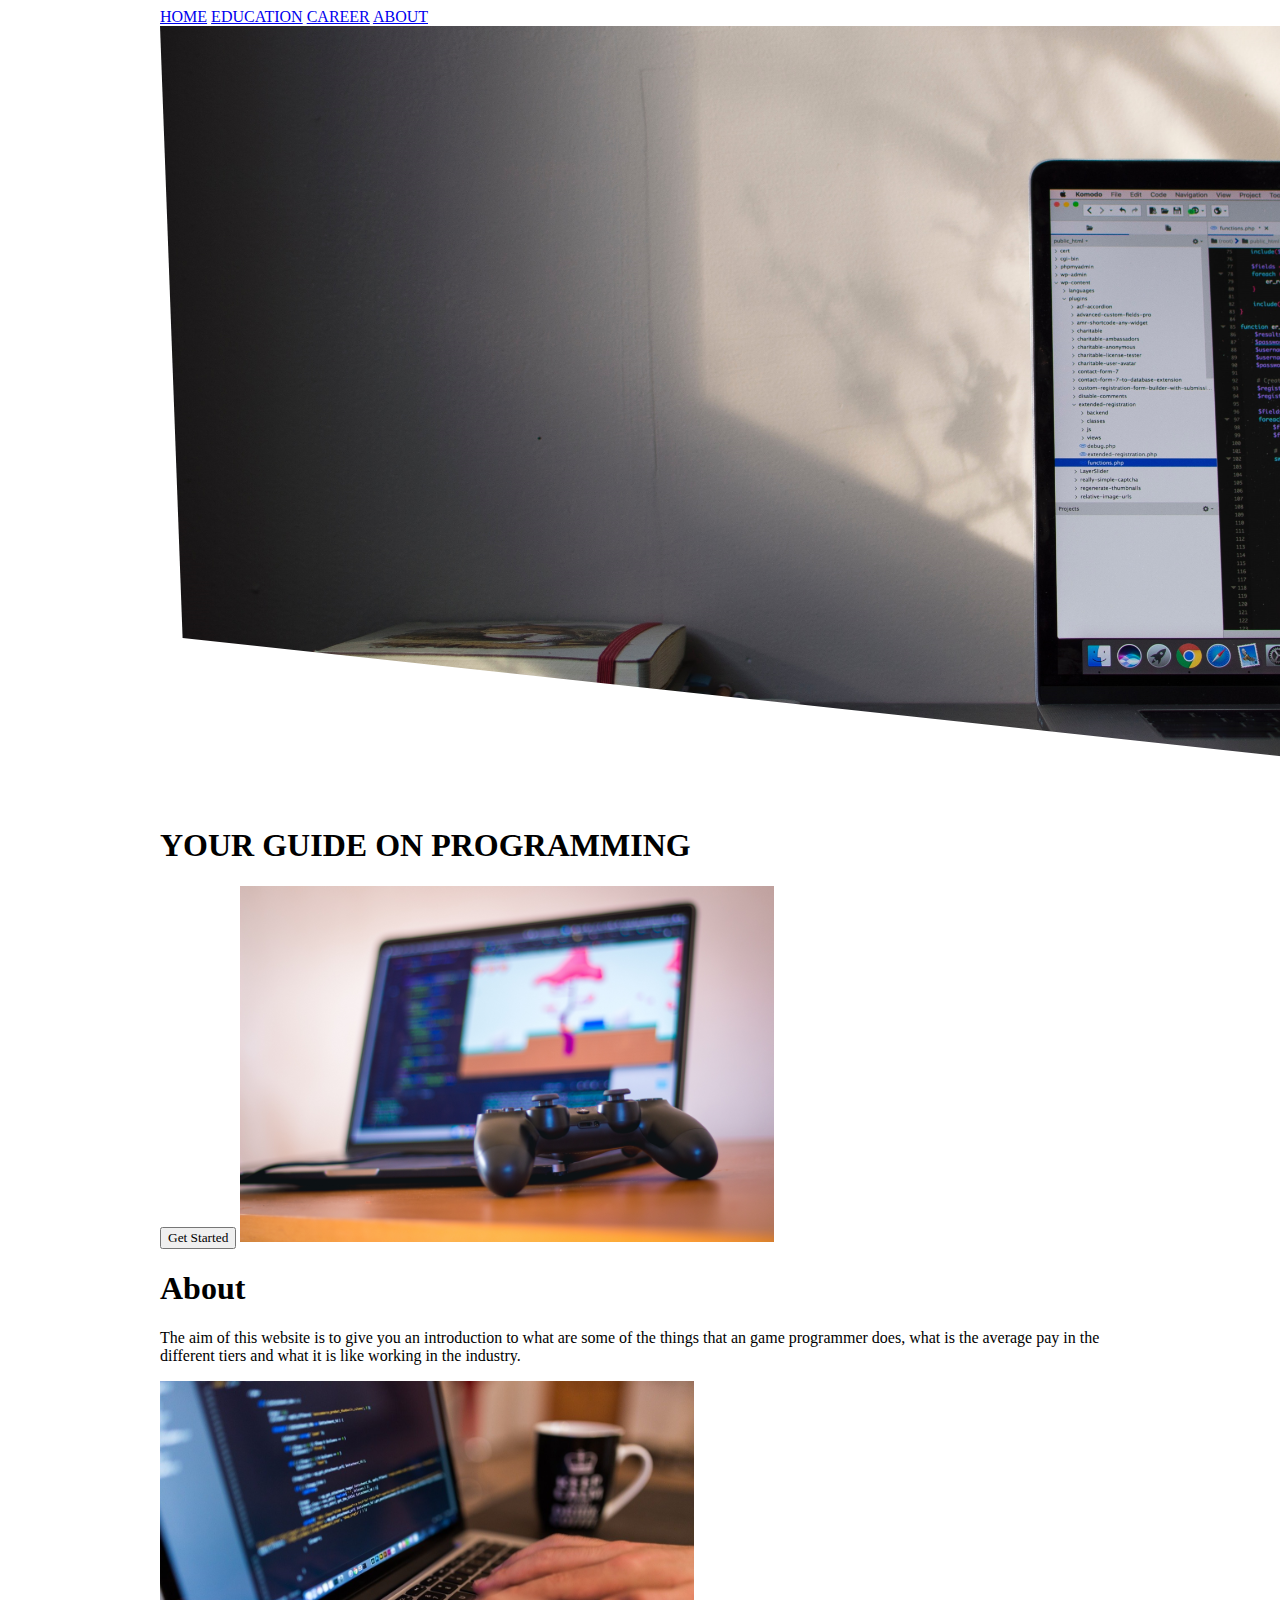
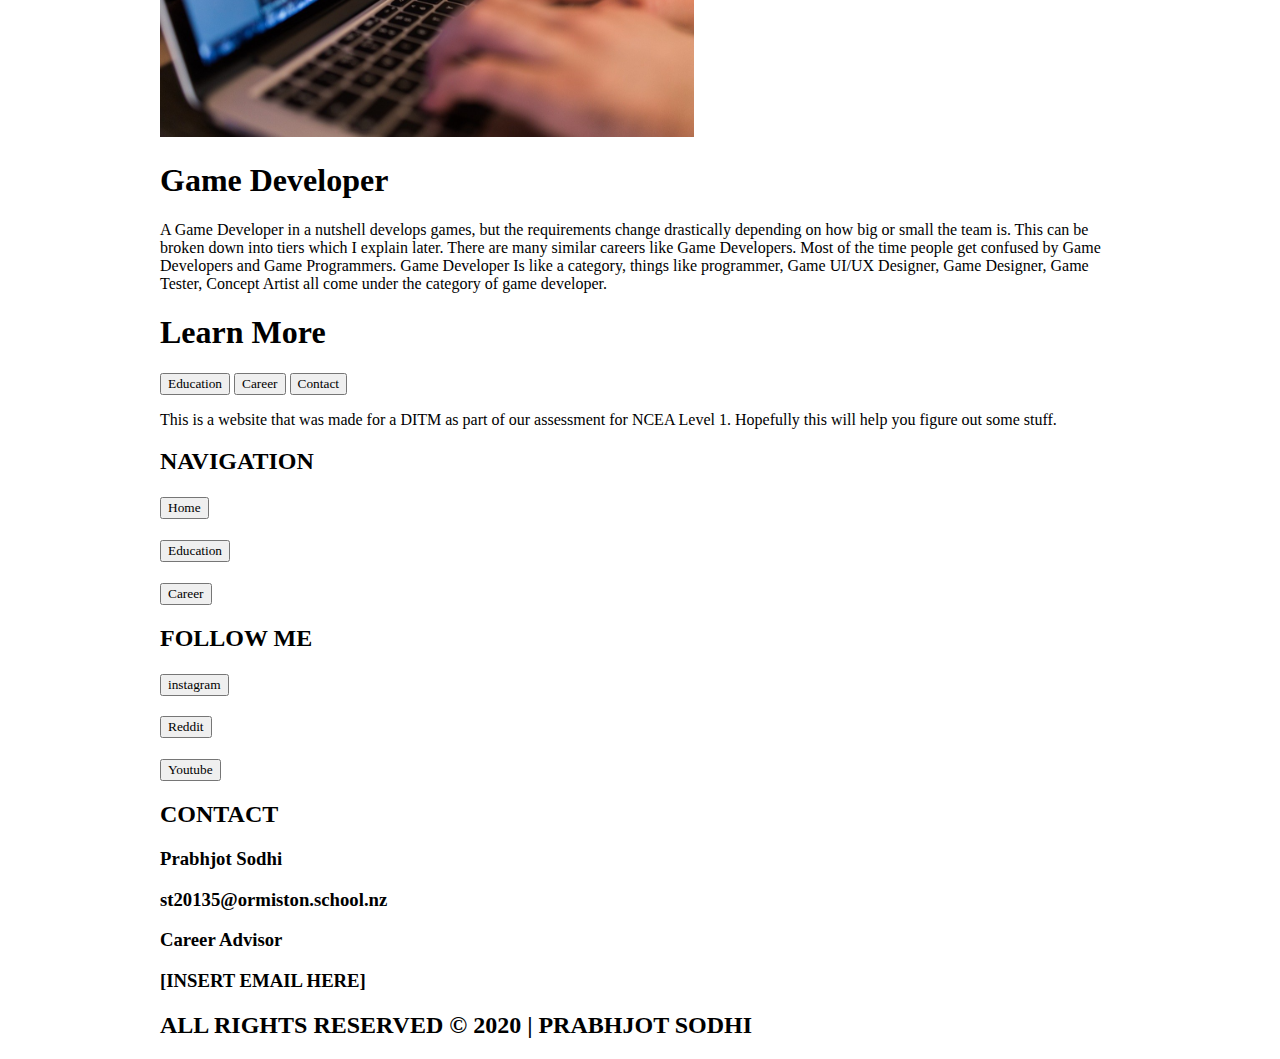
==== index.html @ 6752f8f7 "Base HTML" ====
<!DOCTYPE html>
<html lang="en">
<head>
    <!-- metadata -->
    <meta charset="UTF-8">
    <meta name="viewport" content="width=device-width, initial-scale=1.0">
    <title>Game Programming Prabhjot Sodhi</title>

    <!-- scripts/css -->
    <link href="/styles/main.css" rel="stylesheet" type="text/css">

</head>
<body>
<div class="wrapper">                                                               <!-- css class for setting width of content based on the screen-->
    <!-- navbar setup -->
    <nav>
        <a href="/pages/index.html">HOME</a>
        <a href="/pages/index.html">EDUCATION</a>
        <a href="/pages/index.html">CAREER</a>
        <a href="/pages/index.html">ABOUT</a>
    </nav>
    
    <!-- hero image -->
    <img src="/images/HeroImage.png" class="Heroimage">
    <h1>YOUR GUIDE ON PROGRAMMING</h1>
    <button>Get Started</button>

    <!-- section 1 -->
    <img src="/images/Section1Image.png">
    <h1>About</h1>
    <p>The aim of this website is to give you an
        introduction to what are some of the things
        that an game programmer does, what is the
        average pay in the different tiers and what
        it is like working in the industry.</p>
    
    <!-- section 2-->
    <img src="/images/Section2Image.png">
    <h1>Game Developer</h1>
    <p>A Game Developer in a nutshell develops games,
        but the requirements change drastically depending
        on how big or small the team is. This can be broken
        down into tiers which I explain later.
        
        There are many similar careers like Game Developers.
        Most of the time people get confused by Game
        Developers and Game Programmers. Game Developer
        Is like a category, things like programmer, Game UI/UX
        Designer, Game Designer, Game Tester, Concept Artist
        all come under the category of game developer.</p>
    
    <!-- section 3 -->
    <h1>Learn More</h1>
    <button>Education</button>
    <button>Career</button>
    <button>Contact</button>

    <!-- footer -->
    <p>This is a website that was made for a
        DITM as part of our assessment for
        NCEA Level 1. Hopefully this will help
        you figure out some stuff.</p>

    <h2>NAVIGATION</h2>
    <h3><button>Home</button></h3>
    <h3><button>Education</button></h3>
    <h3><button>Career</button></h3>

    <h2>FOLLOW ME</h2>
    <h3><button>instagram</button></h3>
    <h3><button>Reddit</button></h3>
    <h3><button>Youtube</button></h3>

    <h2>CONTACT</h2>
    <h3>Prabhjot Sodhi</h3>
    <h3>st20135@ormiston.school.nz</h3>
    <h3>Career Advisor</h3>
    <h3>[INSERT EMAIL HERE]</h3>

    <h2>ALL RIGHTS RESERVED © 2020 | PRABHJOT SODHI</h2>
    
</div>                                                                              <!-- wrapper -->                                    
</body>
</html>
---- styles/main.css ----
* {
    font-family: 'Segoe UI';
}

#navbar {
    position: none;
}

.wrapper {
    width: 960px;
    margin: auto;
}
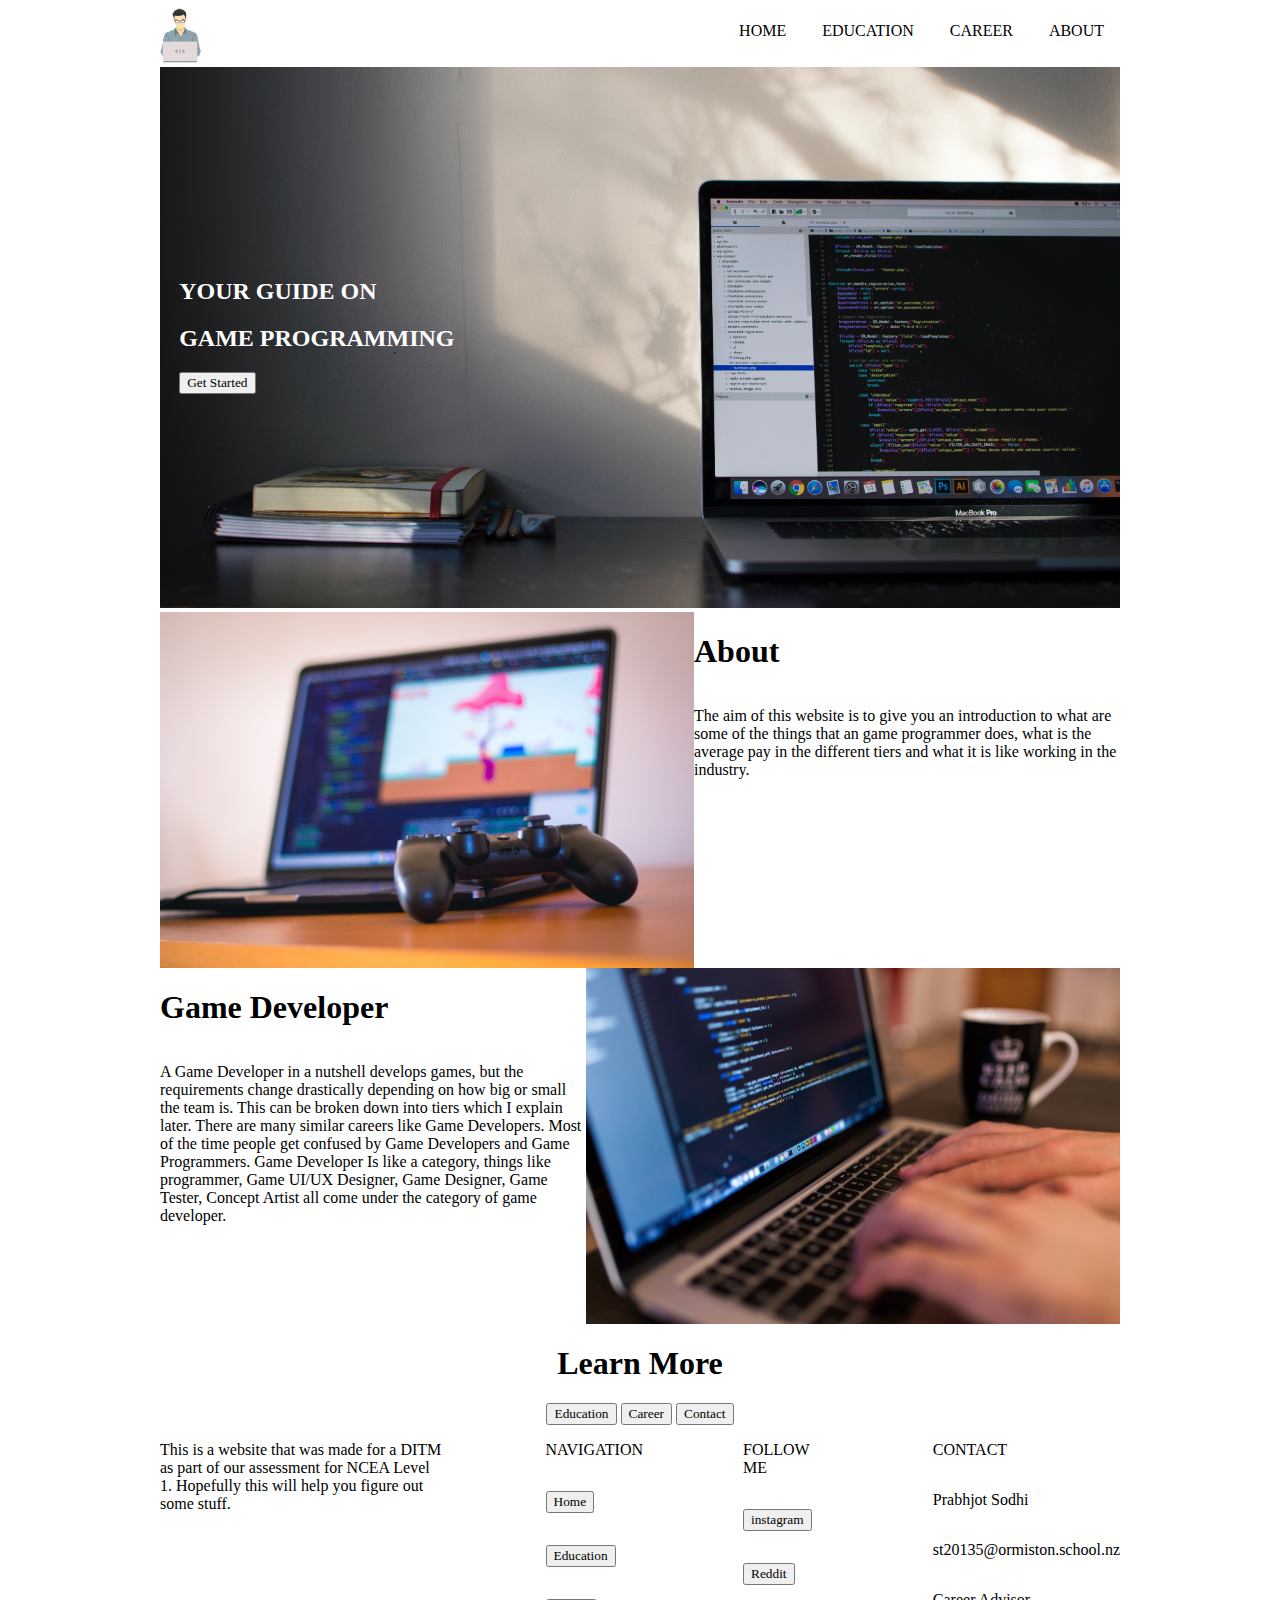
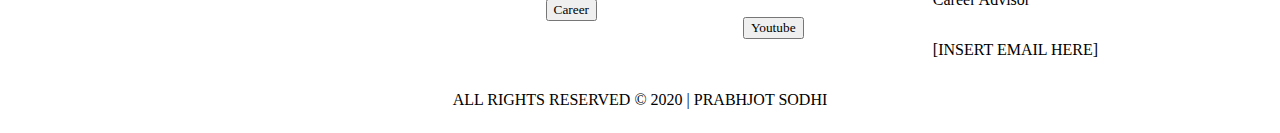
==== commit eb10fb45: "Intial CSS Implementation" ====
--- a/index.html
+++ b/index.html
@@ -13,72 +13,97 @@
 <body>
 <div class="wrapper">                                                               <!-- css class for setting width of content based on the screen-->
     <!-- navbar setup -->
-    <nav>
-        <a href="/pages/index.html">HOME</a>
-        <a href="/pages/index.html">EDUCATION</a>
-        <a href="/pages/index.html">CAREER</a>
-        <a href="/pages/index.html">ABOUT</a>
-    </nav>
+    <header>
+        <img src="/images/WebsiteLogo.png" class="logo">
+        <nav>
+            <a href="index.html">HOME</a>
+            <a href="/pages/education.html">EDUCATION</a>
+            <a href="/pages/careers.html">CAREER</a>
+            <a href="/pages/about.html">ABOUT</a>      
+        </nav>
+    </header>
     
     <!-- hero image -->
-    <img src="/images/HeroImage.png" class="Heroimage">
-    <h1>YOUR GUIDE ON PROGRAMMING</h1>
-    <button>Get Started</button>
+    <div class="herotainer">
+        <img src="/images/emile-perron-xrVDYZRGdw4-unsplash.jpg" alt="" style="width:100%;">
+        <div class="herobox">
+            <h2>YOUR GUIDE ON</h2>
+            <h2>GAME PROGRAMMING</h2>
+            <button class="herobutton">Get Started</button>
+        </div>
+    </div>
 
     <!-- section 1 -->
-    <img src="/images/Section1Image.png">
-    <h1>About</h1>
-    <p>The aim of this website is to give you an
-        introduction to what are some of the things
-        that an game programmer does, what is the
-        average pay in the different tiers and what
-        it is like working in the industry.</p>
+    <div class="flex">
+        <img src="/images/Section1Image.png">
+        <div class="flex-column">
+            <h1>About</h1>
+            <p>The aim of this website is to give you an
+            introduction to what are some of the things
+            that an game programmer does, what is the
+            average pay in the different tiers and what
+            it is like working in the industry.</p>
+        </div>
+    </div>
     
     <!-- section 2-->
-    <img src="/images/Section2Image.png">
-    <h1>Game Developer</h1>
-    <p>A Game Developer in a nutshell develops games,
-        but the requirements change drastically depending
-        on how big or small the team is. This can be broken
-        down into tiers which I explain later.
+    <div class="flex">
+        <div class="flex-column">
+            <h1>Game Developer</h1>
+            <p>A Game Developer in a nutshell develops games,
+            but the requirements change drastically depending
+            on how big or small the team is. This can be broken
+            down into tiers which I explain later.
         
-        There are many similar careers like Game Developers.
-        Most of the time people get confused by Game
-        Developers and Game Programmers. Game Developer
-        Is like a category, things like programmer, Game UI/UX
-        Designer, Game Designer, Game Tester, Concept Artist
-        all come under the category of game developer.</p>
+            There are many similar careers like Game Developers.
+            Most of the time people get confused by Game
+            Developers and Game Programmers. Game Developer
+            Is like a category, things like programmer, Game UI/UX
+            Designer, Game Designer, Game Tester, Concept Artist
+            all come under the category of game developer.</p>
+        </div>
+        <img src="/images/Section2Image.png">
+    </div>
     
     <!-- section 3 -->
-    <h1>Learn More</h1>
-    <button>Education</button>
-    <button>Career</button>
-    <button>Contact</button>
+    <div class="tcenter">
+        <h1>Learn More</h1>
+        <div class="learnbutton">
+            <button>Education</button>
+            <button>Career</button>
+            <button>Contact</button>
+        </div>
+    </div>
 
     <!-- footer -->
-    <p>This is a website that was made for a
-        DITM as part of our assessment for
-        NCEA Level 1. Hopefully this will help
-        you figure out some stuff.</p>
-
-    <h2>NAVIGATION</h2>
-    <h3><button>Home</button></h3>
-    <h3><button>Education</button></h3>
-    <h3><button>Career</button></h3>
-
-    <h2>FOLLOW ME</h2>
-    <h3><button>instagram</button></h3>
-    <h3><button>Reddit</button></h3>
-    <h3><button>Youtube</button></h3>
-
-    <h2>CONTACT</h2>
-    <h3>Prabhjot Sodhi</h3>
-    <h3>st20135@ormiston.school.nz</h3>
-    <h3>Career Advisor</h3>
-    <h3>[INSERT EMAIL HERE]</h3>
-
-    <h2>ALL RIGHTS RESERVED © 2020 | PRABHJOT SODHI</h2>
-    
+    <div class="flex-column">
+        <div class="flex-row">
+            <p style="width:300px; padding-right: 100px;">This is a website that was made for a
+                DITM as part of our assessment for
+                NCEA Level 1. Hopefully this will help
+                you figure out some stuff.</p>
+            <div class="flex-column" style="padding-right: 100px;">
+                <p>NAVIGATION</p>
+                <p><button>Home</button></p>
+                <p><button>Education</button></p>
+                <p><button>Career</button></p>
+            </div>
+            <div class="flex-column" style="padding-right: 100px;">
+                <p>FOLLOW ME</p>
+                <p><button>instagram</button></p>
+                <p><button>Reddit</button></p>
+                <p><button>Youtube</button></p>
+            </div>
+            <div class="flex-column">
+                <p>CONTACT</p>
+                <p>Prabhjot Sodhi</p>
+                <p>st20135@ormiston.school.nz</p>
+                <p>Career Advisor</p>
+                <p>[INSERT EMAIL HERE]</p>
+            </div>
+        </div>
+        <p class="tcenter">ALL RIGHTS RESERVED © 2020 | PRABHJOT SODHI</p>
+    </div>
 </div>                                                                              <!-- wrapper -->                                    
 </body>
 </html>--- a/styles/main.css
+++ b/styles/main.css
@@ -1,12 +1,63 @@
 * {
     font-family: 'Segoe UI';
-}
-
-#navbar {
-    position: none;
 }
 
 .wrapper {
     width: 960px;
     margin: auto;
+}
+
+.logo {
+    width: 42px;
+}
+
+nav {
+    margin: 0;
+    padding: 0;
+    float: right;
+}
+
+a {
+    display: inline-block;
+    color: black;
+    text-align: center;
+    padding: 14px 16px;
+    text-decoration: none;
+}
+
+.herotainer {
+    position: relative;
+    color: white;
+    text-align: left;
+}
+
+.herobox {
+    position: absolute;
+    top: 35%;
+    left: 2%;
+}
+
+.flex {
+    display: flex;
+    flex-wrap: nowrap;
+}
+.flex-column {
+    display: flex;
+    flex-direction: column;
+}
+.flex-row {
+    display: flex;
+    flex-direction: row;
+}
+
+.tcenter {
+    text-align: center;
+    display: flex;
+    flex-direction: column;
+}
+
+.learnbutton {
+    flex-direction: row;
+    justify-content: center;
+    align-items: center;
 }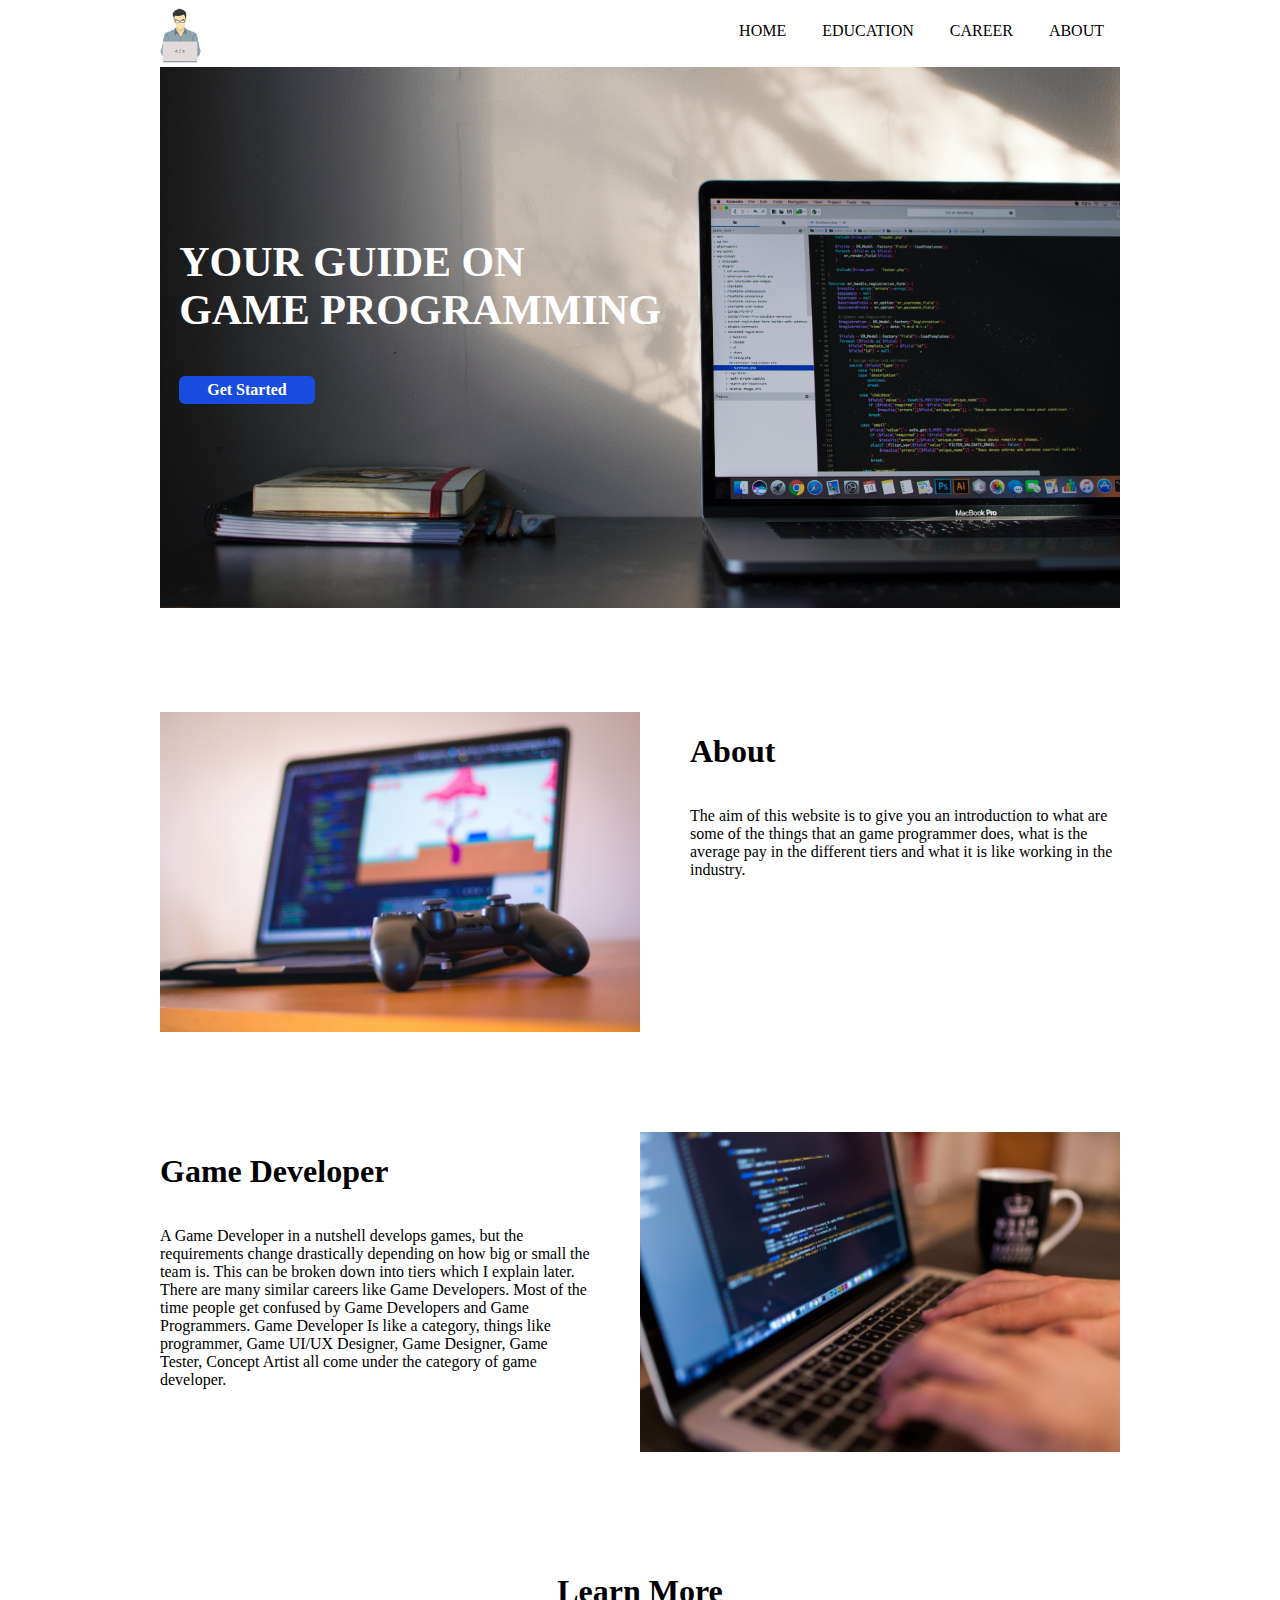
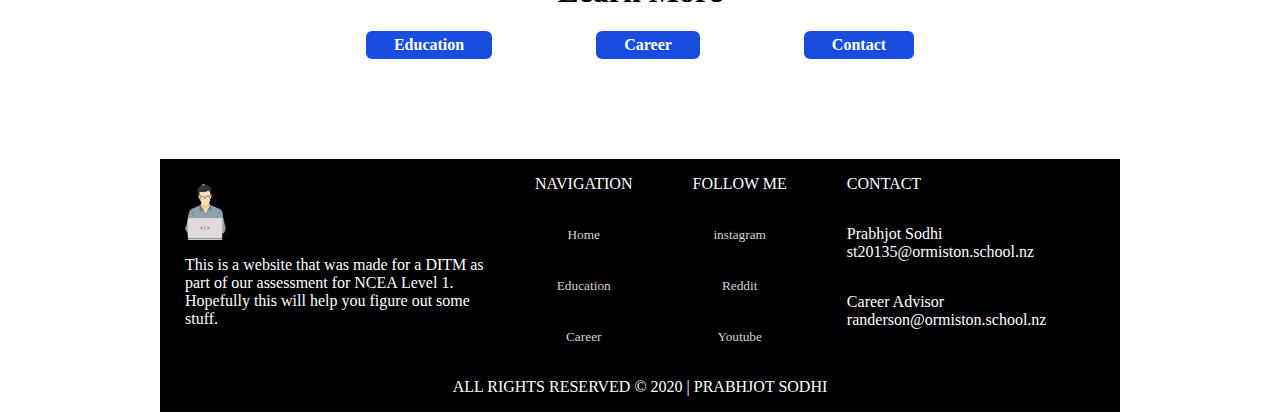
==== commit 141c6b35: "Education Page Setup" ====
--- a/index.html
+++ b/index.html
@@ -25,18 +25,19 @@
     
     <!-- hero image -->
     <div class="herotainer">
-        <img src="/images/emile-perron-xrVDYZRGdw4-unsplash.jpg" alt="" style="width:100%;">
+        <img src="/images/emile-perron-xrVDYZRGdw4-unsplash.jpg" alt="Hero Image" style="width:100%;">
         <div class="herobox">
-            <h2>YOUR GUIDE ON</h2>
-            <h2>GAME PROGRAMMING</h2>
-            <button class="herobutton">Get Started</button>
+            <h3 class="herotext">YOUR GUIDE ON
+            <br>GAME PROGRAMMING
+            </h3>
+            <button class="bbutton" href="#middle">Get Started</button>
         </div>
     </div>
 
     <!-- section 1 -->
-    <div class="flex">
-        <img src="/images/Section1Image.png">
-        <div class="flex-column">
+    <div class="flex" style="padding-bottom: 100px;">
+        <img src="/images/Section1Image.png" class="flex-section"> 
+        <div class="flex-column flex-section" style="padding-left: 50px;">
             <h1>About</h1>
             <p>The aim of this website is to give you an
             introduction to what are some of the things
@@ -47,10 +48,10 @@
     </div>
     
     <!-- section 2-->
-    <div class="flex">
-        <div class="flex-column">
+    <div class="flex" style="padding-bottom: 100px;">
+        <div class="flex-column flex-section">
             <h1>Game Developer</h1>
-            <p>A Game Developer in a nutshell develops games,
+            <p style="padding-right: 50px;">A Game Developer in a nutshell develops games,
             but the requirements change drastically depending
             on how big or small the team is. This can be broken
             down into tiers which I explain later.
@@ -62,44 +63,50 @@
             Designer, Game Designer, Game Tester, Concept Artist
             all come under the category of game developer.</p>
         </div>
-        <img src="/images/Section2Image.png">
+        <img src="/images/Section2Image.png" class="flex-section">
     </div>
     
     <!-- section 3 -->
-    <div class="tcenter">
+    <div class="flex-column tcenter">
         <h1>Learn More</h1>
-        <div class="learnbutton">
-            <button>Education</button>
-            <button>Career</button>
-            <button>Contact</button>
+        <div class="learnbutton" style="padding-bottom: 100px;">
+            <button class="bbutton" style="margin-right: 50px; margin-left: 50px;">Education</button>
+            <button class="bbutton" style="margin-right: 50px; margin-left: 50px;">Career</button>
+            <button class="bbutton" style="margin-right: 50px; margin-left: 50px;">Contact</button>
         </div>
     </div>
 
     <!-- footer -->
-    <div class="flex-column">
+    <div class="flex-column" style="background-color: black; color: white;">
         <div class="flex-row">
-            <p style="width:300px; padding-right: 100px;">This is a website that was made for a
-                DITM as part of our assessment for
-                NCEA Level 1. Hopefully this will help
-                you figure out some stuff.</p>
-            <div class="flex-column" style="padding-right: 100px;">
+            <div class="flex-column">
+                <img src="/images/WebsiteLogo.png" class="logo" style="padding: 25px 0px 0px 25px;">
+                <p style="width:300px; padding: 0px 50px 0px 25px;">
+                    This is a website that was made for a
+                    DITM as part of our assessment for
+                    NCEA Level 1. Hopefully this will help
+                    you figure out some stuff.</p>
+            </div>
+            <div class="flex-column tcenter" style="padding-right: 60px;">
                 <p>NAVIGATION</p>
-                <p><button>Home</button></p>
-                <p><button>Education</button></p>
-                <p><button>Career</button></p>
+                <p><button class="footerbutton">Home</button></p>
+                <p><button class="footerbutton">Education</button></p>
+                <p><button class="footerbutton">Career</button></p>
             </div>
-            <div class="flex-column" style="padding-right: 100px;">
+            <div class="flex-column tcenter" style="padding-right: 60px;">
                 <p>FOLLOW ME</p>
-                <p><button>instagram</button></p>
-                <p><button>Reddit</button></p>
-                <p><button>Youtube</button></p>
+                <p><button class="footerbutton">instagram</button></p>
+                <p><button class="footerbutton">Reddit</button></p>
+                <p><button class="footerbutton">Youtube</button></p>
             </div>
             <div class="flex-column">
                 <p>CONTACT</p>
-                <p>Prabhjot Sodhi</p>
-                <p>st20135@ormiston.school.nz</p>
-                <p>Career Advisor</p>
-                <p>[INSERT EMAIL HERE]</p>
+                <p>Prabhjot Sodhi
+                <br>st20135@ormiston.school.nz
+                </p>
+                <p>Career Advisor
+                <br>randerson@ormiston.school.nz
+                </p>
             </div>
         </div>
         <p class="tcenter">ALL RIGHTS RESERVED © 2020 | PRABHJOT SODHI</p>
--- a/styles/main.css
+++ b/styles/main.css
@@ -1,22 +1,24 @@
 * {
-    font-family: 'Segoe UI';
+    font-family: 'Open Sans';
 }
 
+/*--Sets the width of the website--*/
 .wrapper {
     width: 960px;
     margin: auto;
 }
 
+/*--Logo Size Adjustments--*/
 .logo {
     width: 42px;
 }
-
+/*--Navbar Text Position--*/
 nav {
     margin: 0;
     padding: 0;
     float: right;
 }
-
+/*--Sets Hyperlink text Adjustments--*/
 a {
     display: inline-block;
     color: black;
@@ -25,21 +27,31 @@
     text-decoration: none;
 }
 
+/*--Sets the Information In the Hero Image--*/
 .herotainer {
     position: relative;
     color: white;
     text-align: left;
+    padding-bottom: 100px;
+}
+.herobox {                              /*--Hero Image Adjustments--*/
+    position: absolute;
+    top: 20%;
+    left: 2%;
+}
+.herotext {                             /*--Hero Text Adjustments--*/
+    font-size: 42px;
+    font-weight: bold;
 }
 
-.herobox {
-    position: absolute;
-    top: 35%;
-    left: 2%;
-}
-
+/*--Flex Box--*/
 .flex {
     display: flex;
     flex-wrap: nowrap;
+}
+.flex-wrap {
+    display: flex;
+    flex-wrap: wrap;
 }
 .flex-column {
     display: flex;
@@ -49,15 +61,49 @@
     display: flex;
     flex-direction: row;
 }
+.flex-section {
+    flex: 50%;
+    width: 50%;
+    height: 50%;
+}
+.flex-edu {
+    margin-right: 50px;
+    margin-left: 50px;
+    align-items: center;
+}
 
+/*--Class for centering text--*/
 .tcenter {
     text-align: center;
-    display: flex;
-    flex-direction: column;
+}
+.tlink {
+    white-space: nowrap;
 }
 
 .learnbutton {
     flex-direction: row;
     justify-content: center;
     align-items: center;
+}           
+.footerbutton {
+    background-color: Transparent;
+    color: lightgray;
+    background-repeat:no-repeat;
+    border: none;
+    cursor:pointer;
+    overflow: hidden;
+    outline:none;
+}
+/*--General Button Class--*/
+.bbutton {
+    background-color: #184DDF;
+    font-size: 16px;
+    font-weight: bold;
+    padding: 5px 28px;
+    color: white;
+    background-repeat:no-repeat;
+    border: none;
+    border-radius: 6px;
+    overflow: hidden;
+    outline:none;
 }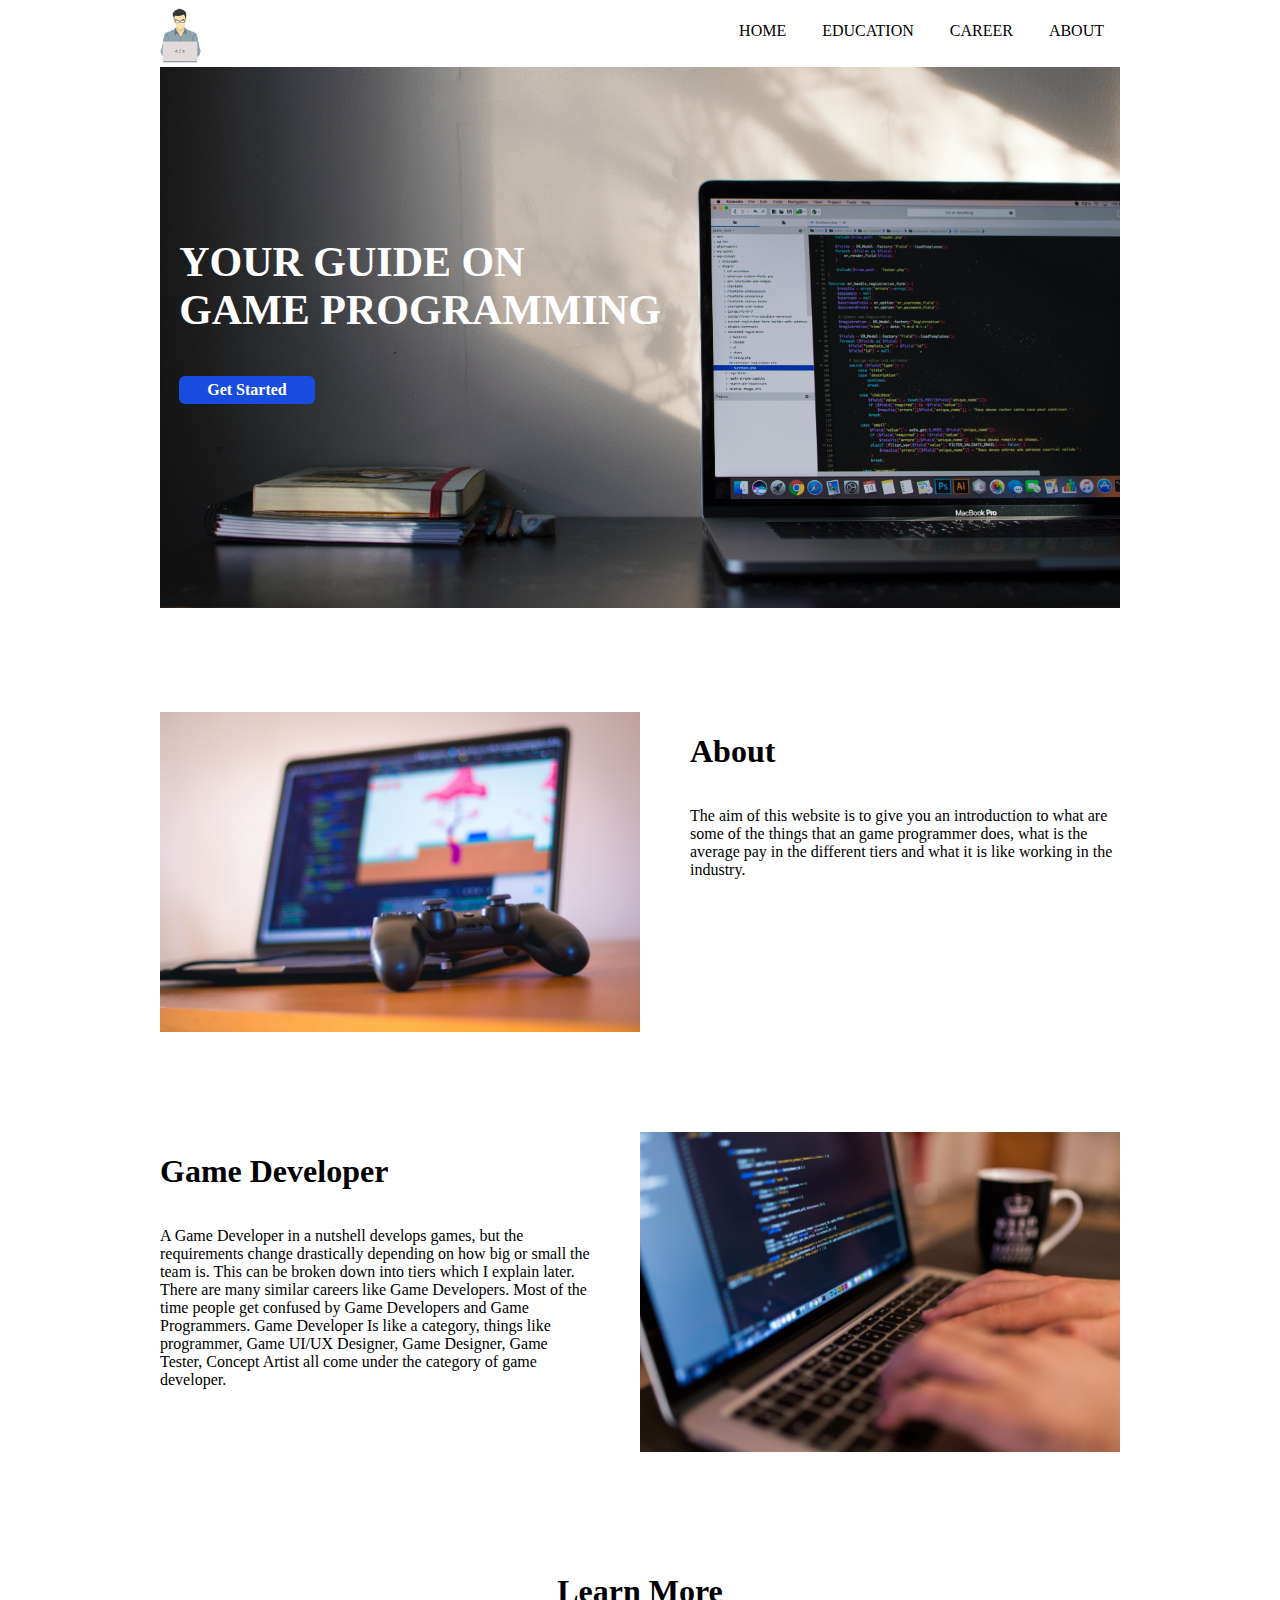
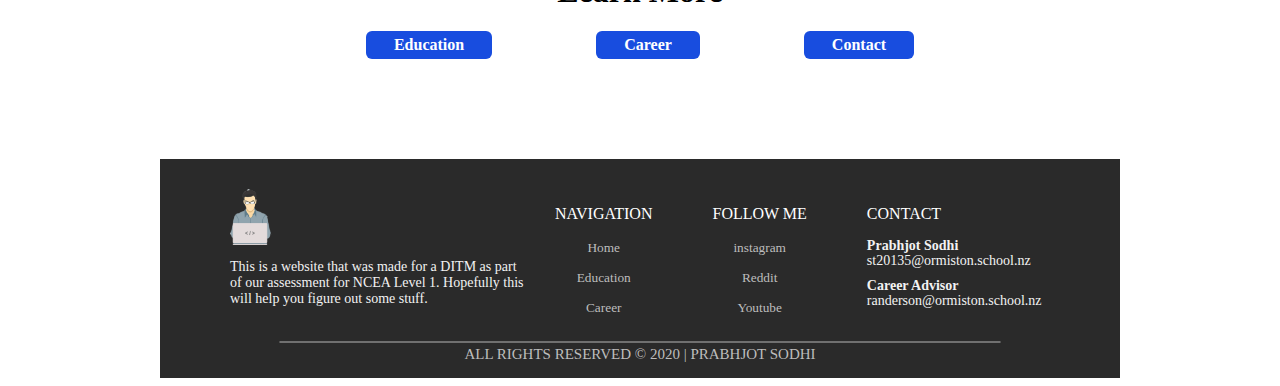
==== commit 03bbb851: "Footer Complete Build - Refining #1" ====
--- a/index.html
+++ b/index.html
@@ -7,25 +7,25 @@
     <title>Game Programming Prabhjot Sodhi</title>
 
     <!-- scripts/css -->
-    <link href="/styles/main.css" rel="stylesheet" type="text/css">
+    <link href="./styles/main.css" rel="stylesheet" type="text/css">
 
 </head>
 <body>
 <div class="wrapper">                                                               <!-- css class for setting width of content based on the screen-->
     <!-- navbar setup -->
     <header>
-        <img src="/images/WebsiteLogo.png" class="logo">
+        <img src="./images/WebsiteLogo.png" class="logo">
         <nav>
             <a href="index.html">HOME</a>
-            <a href="/pages/education.html">EDUCATION</a>
-            <a href="/pages/careers.html">CAREER</a>
-            <a href="/pages/about.html">ABOUT</a>      
+            <a href="./pages/education.html">EDUCATION</a>
+            <a href="./pages/careers.html">CAREER</a>
+            <a href="./pages/about.html">ABOUT</a>      
         </nav>
     </header>
     
     <!-- hero image -->
     <div class="herotainer">
-        <img src="/images/emile-perron-xrVDYZRGdw4-unsplash.jpg" alt="Hero Image" style="width:100%;">
+        <img src="./images/HeroImage.jpg" alt="Hero Image" style="width:100%;">
         <div class="herobox">
             <h3 class="herotext">YOUR GUIDE ON
             <br>GAME PROGRAMMING
@@ -36,7 +36,7 @@
 
     <!-- section 1 -->
     <div class="flex" style="padding-bottom: 100px;">
-        <img src="/images/Section1Image.png" class="flex-section"> 
+        <img src="./images/hSection1Image.png" class="flex-section"> 
         <div class="flex-column flex-section" style="padding-left: 50px;">
             <h1>About</h1>
             <p>The aim of this website is to give you an
@@ -63,7 +63,7 @@
             Designer, Game Designer, Game Tester, Concept Artist
             all come under the category of game developer.</p>
         </div>
-        <img src="/images/Section2Image.png" class="flex-section">
+        <img src="./images/hSection2Image.png" class="flex-section">
     </div>
     
     <!-- section 3 -->
@@ -77,39 +77,38 @@
     </div>
 
     <!-- footer -->
-    <div class="flex-column" style="background-color: black; color: white;">
+    <div class="flex-column fback">
         <div class="flex-row">
             <div class="flex-column">
-                <img src="/images/WebsiteLogo.png" class="logo" style="padding: 25px 0px 0px 25px;">
-                <p style="width:300px; padding: 0px 50px 0px 25px;">
+                <img src="/images/WebsiteLogo.png" class="logo fpad">
+                <p class="fpadt ftext" style="width:300px;">
                     This is a website that was made for a
                     DITM as part of our assessment for
                     NCEA Level 1. Hopefully this will help
                     you figure out some stuff.</p>
             </div>
-            <div class="flex-column tcenter" style="padding-right: 60px;">
-                <p>NAVIGATION</p>
-                <p><button class="footerbutton">Home</button></p>
-                <p><button class="footerbutton">Education</button></p>
-                <p><button class="footerbutton">Career</button></p>
+            <div class="flex-column tcenter fcolumn">
+                <p style="margin-bottom: 20px;">NAVIGATION</p>
+                <p style="margin-top: -5px;"><button class="footerbutton">Home</button></p>
+                <p style="margin-top: -5px;"><button class="footerbutton">Education</button></p>
+                <p style="margin-top: -5px;"><button class="footerbutton">Career</button></p>
             </div>
-            <div class="flex-column tcenter" style="padding-right: 60px;">
-                <p>FOLLOW ME</p>
-                <p><button class="footerbutton">instagram</button></p>
-                <p><button class="footerbutton">Reddit</button></p>
-                <p><button class="footerbutton">Youtube</button></p>
+            <div class="flex-column tcenter fcolumn">
+                <p style="margin-bottom: 20px;">FOLLOW ME</p>
+                <p style="margin-top: -5px;"><button class="footerbutton">instagram</button></p>
+                <p style="margin-top: -5px;"><button class="footerbutton">Reddit</button></p>
+                <p style="margin-top: -5px;"><button class="footerbutton">Youtube</button></p>
             </div>
-            <div class="flex-column">
-                <p>CONTACT</p>
-                <p>Prabhjot Sodhi
-                <br>st20135@ormiston.school.nz
-                </p>
-                <p>Career Advisor
-                <br>randerson@ormiston.school.nz
-                </p>
+            <div class="flex-column fcolumn">
+                <p style="margin-bottom: 1px;">CONTACT</p>
+                <p class="ftext" style="margin-bottom: -15px; font-weight: bold; color: #F2F2F2;">Prabhjot Sodhi</p>
+                <p class="ftext" style="margin-bottom: -5px; color: #F2F2F2;">st20135@ormiston.school.nz</p>
+                <p class="ftext" style="margin-bottom: -15px; font-weight: bold; color: #F2F2F2;">Career Advisor</p>
+                <p class="ftext" style="color: #F2F2F2;">randerson@ormiston.school.nz</p>
             </div>
         </div>
-        <p class="tcenter">ALL RIGHTS RESERVED © 2020 | PRABHJOT SODHI</p>
+        <hr class="fhr">
+        <p class="tcenter fcopy">ALL RIGHTS RESERVED © 2020 | PRABHJOT SODHI</p>
     </div>
 </div>                                                                              <!-- wrapper -->                                    
 </body>
--- a/styles/main.css
+++ b/styles/main.css
@@ -1,5 +1,5 @@
 * {
-    font-family: 'Open Sans';
+    font-family: 'Segoe UI';
 }
 
 /*--Sets the width of the website--*/
@@ -8,18 +8,16 @@
     margin: auto;
 }
 
-/*--Logo Size Adjustments--*/
-.logo {
+/*-- NavBar Classes --*/
+.logo {                             /*--Logo Size Adjustments--*/
     width: 42px;
 }
-/*--Navbar Text Position--*/
-nav {
+nav {                               /*--Navbar Text Position--*/
     margin: 0;
     padding: 0;
     float: right;
 }
-/*--Sets Hyperlink text Adjustments--*/
-a {
+a {                                 /*--Sets Hyperlink text Adjustments--*/
     display: inline-block;
     color: black;
     text-align: center;
@@ -66,36 +64,56 @@
     width: 50%;
     height: 50%;
 }
+.flex-card {
+    display: grid;
+    grid-template-columns: auto auto auto auto;
+    grid-template-rows: 442px;
+    justify-content: space-evenly;
+}
 .flex-edu {
     margin-right: 50px;
     margin-left: 50px;
     align-items: center;
 }
 
-/*--Class for centering text--*/
-.tcenter {
+/*--Text Classes--*/
+.tcenter {                          /*--Class for centering text--*/
     text-align: center;
 }
-.tlink {
+.tlink {                            /*--Class for NoWrap text--*/
     white-space: nowrap;
 }
+.title {
+    white-space: nowrap;
+    margin-bottom: -10px;
+    font-weight: 600;
+    font-size: 57px;
+}
 
-.learnbutton {
-    flex-direction: row;
-    justify-content: center;
-    align-items: center;
-}           
-.footerbutton {
-    background-color: Transparent;
-    color: lightgray;
-    background-repeat:no-repeat;
-    border: none;
-    cursor:pointer;
-    overflow: hidden;
-    outline:none;
+/*-- hr Classes --*/
+.thr {
+    border: 4px solid black;
+    width: 75%;
+    border-radius: 5px;
 }
-/*--General Button Class--*/
-.bbutton {
+.shr {
+    border: 1.5px solid #DBDBDB;
+    width: 40%;
+    border-radius: 5px;
+}
+.whr {
+    border: 1.5px solid #FFFFFF;
+    width: 40%;
+    border-radius: 5px;
+}
+.fhr {
+    border: 1px solid #707070;
+    width: 75%;
+    border-radius: 5px;
+}
+
+/*--Button Classes--*/
+.bbutton {                          /*--General Button Class--*/
     background-color: #184DDF;
     font-size: 16px;
     font-weight: bold;
@@ -106,4 +124,75 @@
     border-radius: 6px;
     overflow: hidden;
     outline:none;
+}
+.learnbutton {                       /*--Learn Button Classs--*/
+    flex-direction: row;
+    justify-content: center;
+    align-items: center;
+}           
+.footerbutton {                      /*--FooterButton Class--*/
+    background-color: Transparent;
+    color: #BDBDBD;
+    background-repeat:no-repeat;
+    border: none;
+    cursor:pointer;
+    overflow: hidden;
+    outline:none;
+}
+.ftext {
+    color: #F2F2F2;
+    font-size: 14px;
+}
+.fback {
+    background-color: #2A2A2A;
+    color: white;
+}
+.fpad {
+    padding: 30px 0px 0px 70px;
+}
+.fpadt {
+    padding: 0px 25px 0px 70px;
+}
+.fcolumn {
+    padding: 30px 60px 0px 0px;
+    white-space: nowrap;
+}
+.fcopy {
+    color: #BDBDBD;
+    margin-top: -5px;
+    font-size: 15px;
+}
+
+/*--One Use Classes--*/
+.card {
+    flex: 1 0 30%; 
+    margin: 2%; 
+    padding: 0.5em 0;
+    background-color: #F5F5F5;
+}
+.card h2 {
+	color: #333333;
+    text-decoration: none;
+    font-size: 30px;
+    font-weight: 500;
+}
+.card p {
+	color: #333333;
+    text-decoration: none;
+    font-size: 16px;
+    font-weight: 400;
+}
+.social {
+    background-color: Transparent;
+    background-repeat:no-repeat;
+    border: none;
+    cursor:pointer;
+    overflow: hidden;
+    outline:none;
+    width: 115px;
+    height: 115px;
+}
+.social img {
+    width: 100%;
+    height: auto;
 }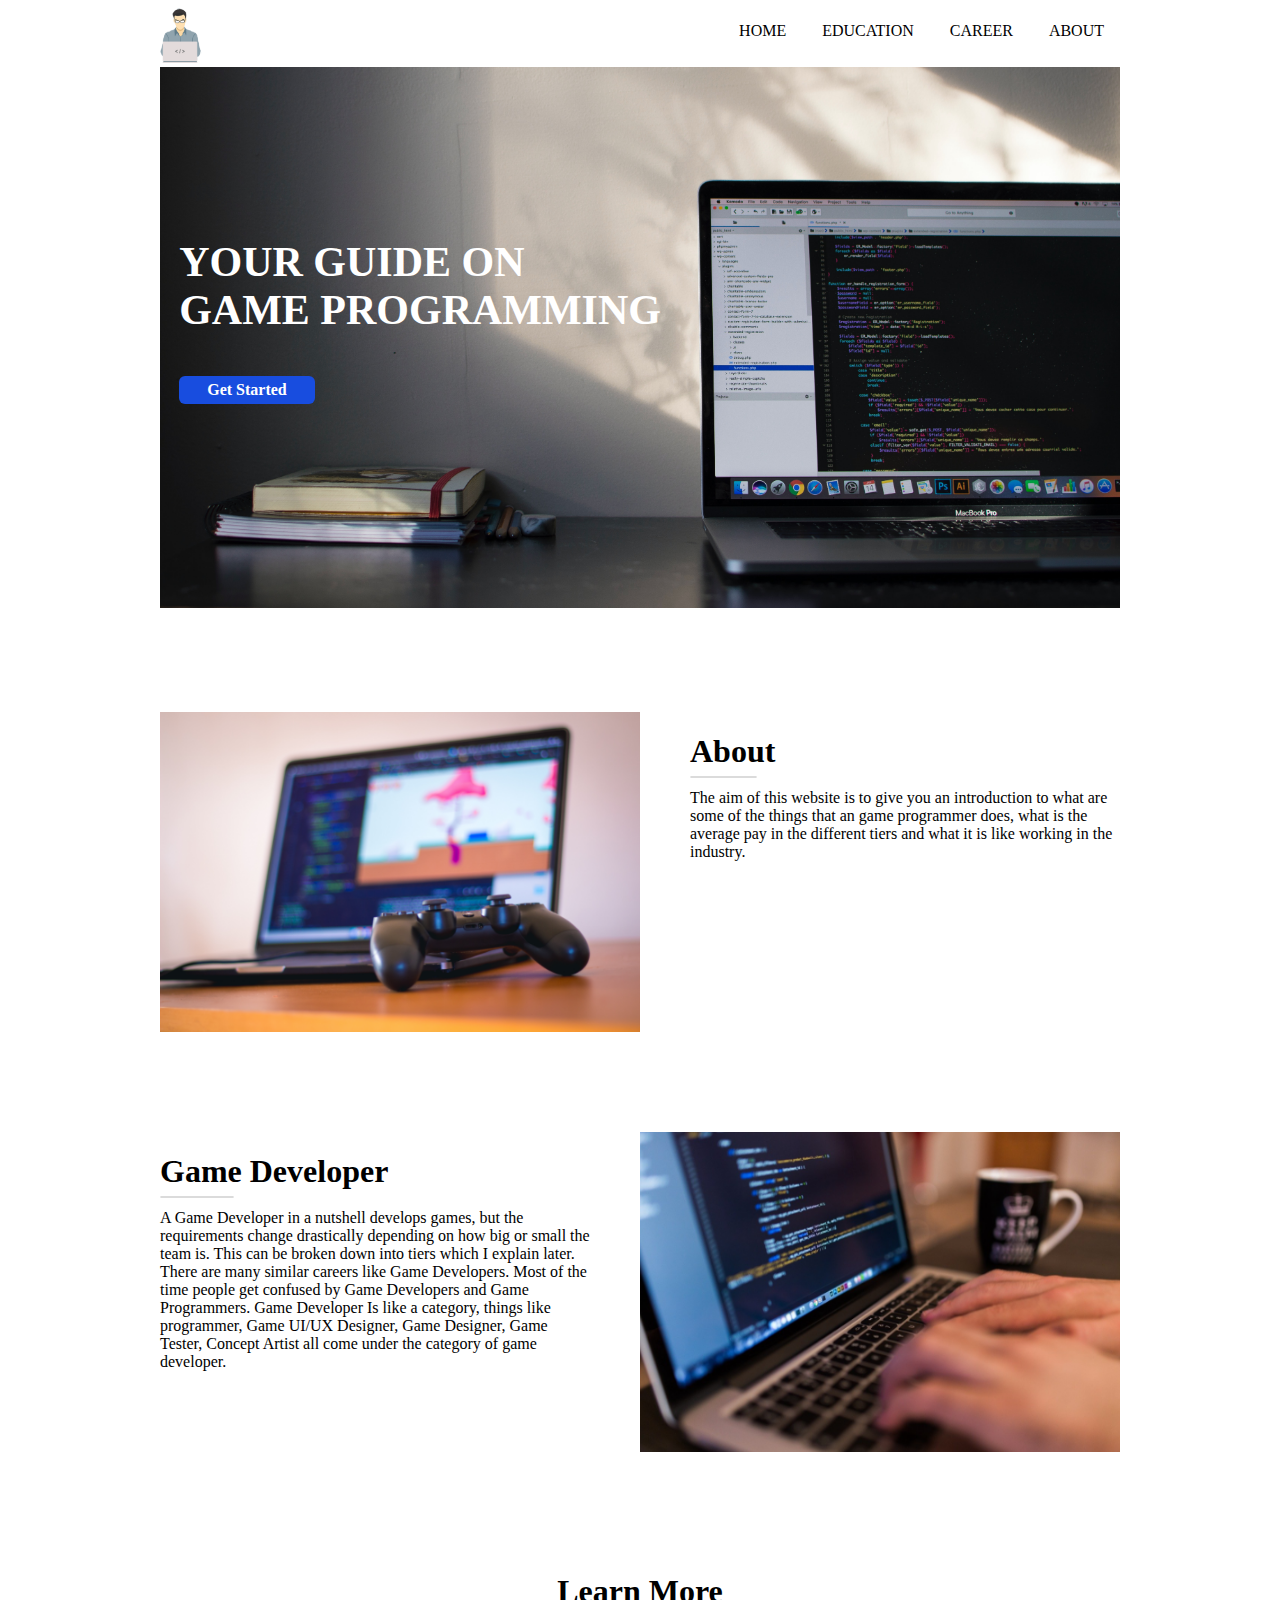
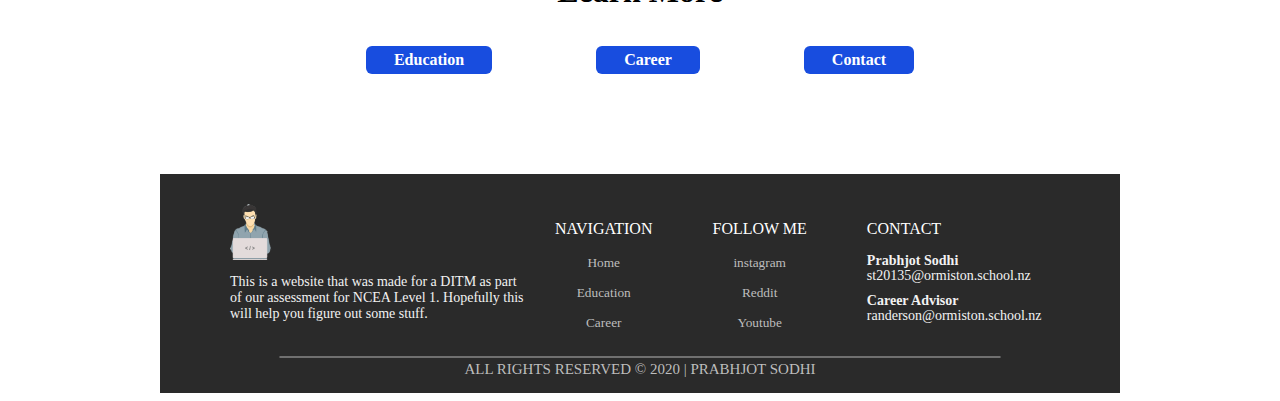
==== commit c7d8981d: "CSS Refinement - Refining #2" ====
--- a/index.html
+++ b/index.html
@@ -39,6 +39,7 @@
         <img src="./images/hSection1Image.png" class="flex-section"> 
         <div class="flex-column flex-section" style="padding-left: 50px;">
             <h1>About</h1>
+            <hr class="shr">
             <p>The aim of this website is to give you an
             introduction to what are some of the things
             that an game programmer does, what is the
@@ -51,6 +52,7 @@
     <div class="flex" style="padding-bottom: 100px;">
         <div class="flex-column flex-section">
             <h1>Game Developer</h1>
+            <hr class="shr">
             <p style="padding-right: 50px;">A Game Developer in a nutshell develops games,
             but the requirements change drastically depending
             on how big or small the team is. This can be broken
@@ -68,8 +70,8 @@
     
     <!-- section 3 -->
     <div class="flex-column tcenter">
-        <h1>Learn More</h1>
-        <div class="learnbutton" style="padding-bottom: 100px;">
+        <h1 class="tcenter">Learn More</h1>
+        <div class="learnbutton" style="padding-top: 15px; padding-bottom: 100px;">
             <button class="bbutton" style="margin-right: 50px; margin-left: 50px;">Education</button>
             <button class="bbutton" style="margin-right: 50px; margin-left: 50px;">Career</button>
             <button class="bbutton" style="margin-right: 50px; margin-left: 50px;">Contact</button>
--- a/styles/main.css
+++ b/styles/main.css
@@ -98,10 +98,18 @@
 }
 .shr {
     border: 1.5px solid #DBDBDB;
+    width: 15%;
+    border-radius: 5px;
+    margin-left: 0;
+    margin-top: -15px;
+    margin-bottom: -5px;
+}
+.chr {
+    border: 1.5px solid #DBDBDB;
     width: 40%;
     border-radius: 5px;
 }
-.whr {
+.vhr {
     border: 1.5px solid #FFFFFF;
     width: 40%;
     border-radius: 5px;
@@ -169,6 +177,7 @@
     margin: 2%; 
     padding: 0.5em 0;
     background-color: #F5F5F5;
+    border-radius: 15px;
 }
 .card h2 {
 	color: #333333;
@@ -181,6 +190,10 @@
     text-decoration: none;
     font-size: 16px;
     font-weight: 400;
+}
+.video {
+    align-items: center;
+    padding-top: 25px;
 }
 .social {
     background-color: Transparent;
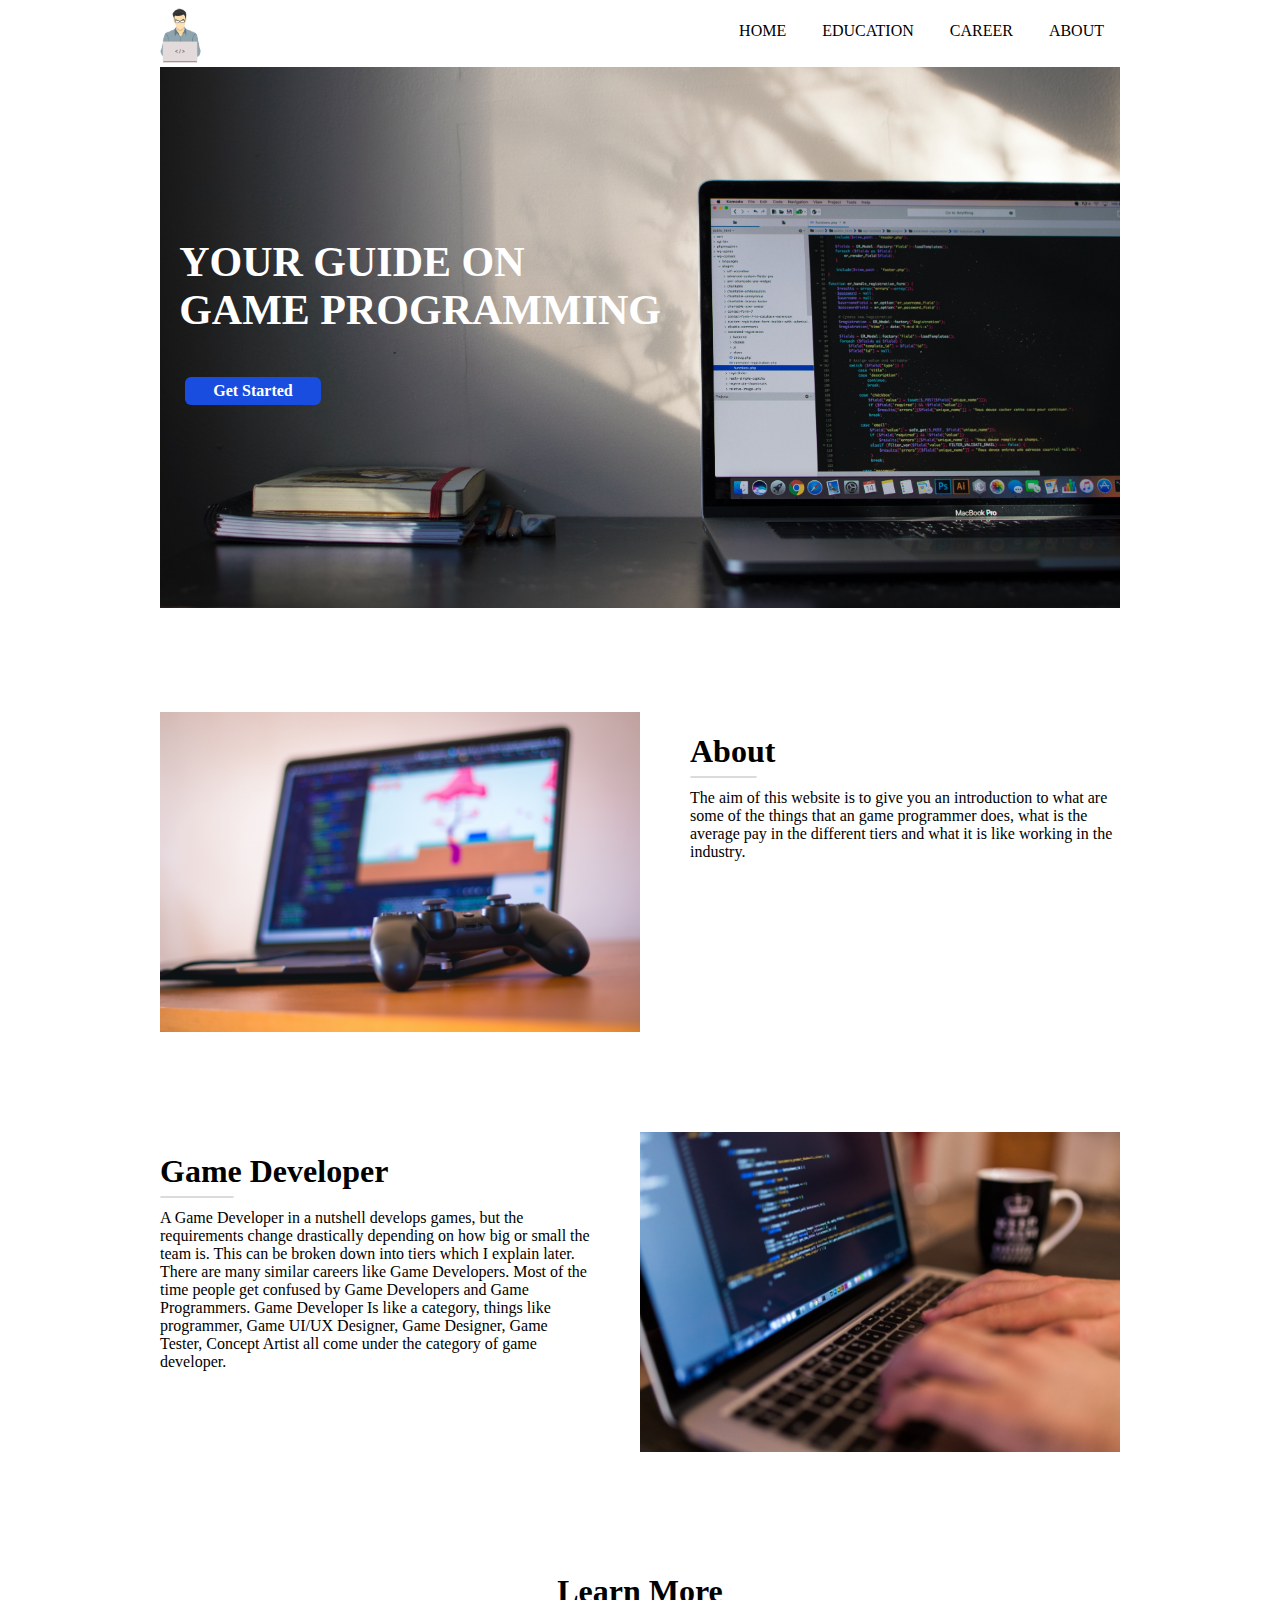
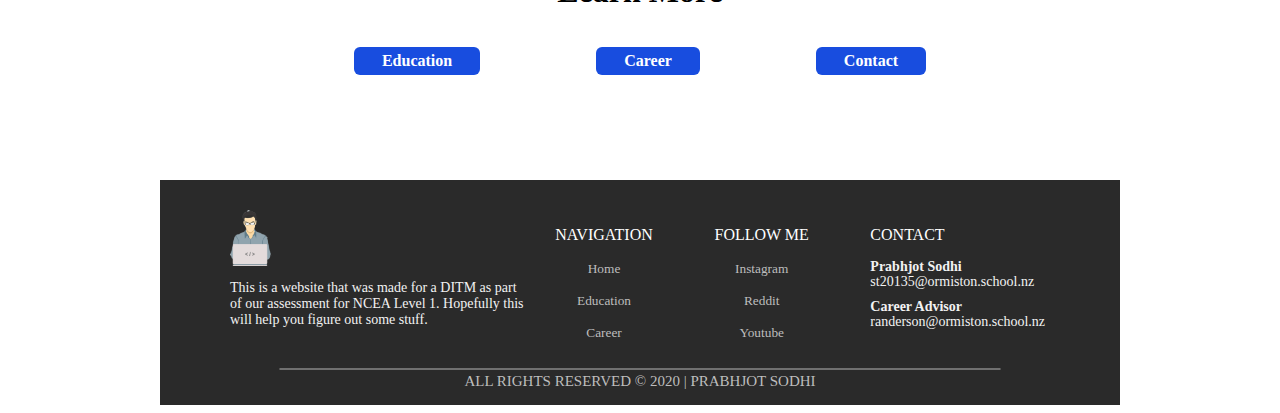
==== commit 236358d8: "Header, Video, Button - Refinement #3" ====
--- a/index.html
+++ b/index.html
@@ -30,12 +30,12 @@
             <h3 class="herotext">YOUR GUIDE ON
             <br>GAME PROGRAMMING
             </h3>
-            <button class="bbutton" href="#middle">Get Started</button>
+            <button class="hbbutton"><a class="bbutton" href="#middle">Get Started</a></button>
         </div>
     </div>
 
     <!-- section 1 -->
-    <div class="flex" style="padding-bottom: 100px;">
+    <div class="flex" id="middle" style="padding-bottom: 100px;">
         <img src="./images/hSection1Image.png" class="flex-section"> 
         <div class="flex-column flex-section" style="padding-left: 50px;">
             <h1>About</h1>
@@ -72,9 +72,9 @@
     <div class="flex-column tcenter">
         <h1 class="tcenter">Learn More</h1>
         <div class="learnbutton" style="padding-top: 15px; padding-bottom: 100px;">
-            <button class="bbutton" style="margin-right: 50px; margin-left: 50px;">Education</button>
-            <button class="bbutton" style="margin-right: 50px; margin-left: 50px;">Career</button>
-            <button class="bbutton" style="margin-right: 50px; margin-left: 50px;">Contact</button>
+            <button class="hbbutton" style="margin-right: 50px;"><a class="bbutton" href="./pages/education.html">Education</a></button>
+            <button class="hbbutton" style="margin-right: 50px; margin-left: 50px;"><a class="bbutton" href="./pages/careers.html">Career</a></button>
+            <button class="hbbutton" style="margin-left: 50px;"><a class="bbutton" href="./pages/about.html">Contact</a></button>
         </div>
     </div>
 
@@ -91,15 +91,15 @@
             </div>
             <div class="flex-column tcenter fcolumn">
                 <p style="margin-bottom: 20px;">NAVIGATION</p>
-                <p style="margin-top: -5px;"><button class="footerbutton">Home</button></p>
-                <p style="margin-top: -5px;"><button class="footerbutton">Education</button></p>
-                <p style="margin-top: -5px;"><button class="footerbutton">Career</button></p>
+                <button class="footerbutton"><a href="./index.html">Home</a></button>
+                <button class="footerbutton"><a href="./pages/education.html">Education</a></button>
+                <button class="footerbutton"><a href="./pages/about.html">Career</a></button>
             </div>
             <div class="flex-column tcenter fcolumn">
                 <p style="margin-bottom: 20px;">FOLLOW ME</p>
-                <p style="margin-top: -5px;"><button class="footerbutton">instagram</button></p>
-                <p style="margin-top: -5px;"><button class="footerbutton">Reddit</button></p>
-                <p style="margin-top: -5px;"><button class="footerbutton">Youtube</button></p>
+                <button class="footerbutton"><a href="./index.html">Instagram</a></button>
+                <button class="footerbutton"><a href="./pages/education.html">Reddit</a></button>
+                <button class="footerbutton"><a href="./pages/about.html">Youtube</a></button>
             </div>
             <div class="flex-column fcolumn">
                 <p style="margin-bottom: 1px;">CONTACT</p>
--- a/styles/main.css
+++ b/styles/main.css
@@ -1,5 +1,6 @@
 * {
     font-family: 'Segoe UI';
+    scroll-behavior: smooth;
 }
 
 /*--Sets the width of the website--*/
@@ -108,11 +109,15 @@
     border: 1.5px solid #DBDBDB;
     width: 40%;
     border-radius: 5px;
+    margin-top: -15px;
+    margin-bottom: -5px;
 }
 .vhr {
     border: 1.5px solid #FFFFFF;
     width: 40%;
     border-radius: 5px;
+    margin-top: -15px;
+    margin-bottom: -5px;
 }
 .fhr {
     border: 1px solid #707070;
@@ -138,6 +143,15 @@
     justify-content: center;
     align-items: center;
 }           
+.hbbutton {                      /*--FooterButton Class--*/
+    background-color: Transparent;
+    color: #BDBDBD;
+    background-repeat:no-repeat;
+    border: none;
+    cursor:pointer;
+    overflow: hidden;
+    outline:none;
+}
 .footerbutton {                      /*--FooterButton Class--*/
     background-color: Transparent;
     color: #BDBDBD;
@@ -146,6 +160,16 @@
     cursor:pointer;
     overflow: hidden;
     outline:none;
+}
+.footerbutton a {                      /*--FooterButton Class--*/
+    background-color: Transparent;
+    color: #BDBDBD;
+    background-repeat:no-repeat;
+    border: none;
+    cursor:pointer;
+    overflow: hidden;
+    outline:none;
+    margin-top: -18px;
 }
 .ftext {
     color: #F2F2F2;
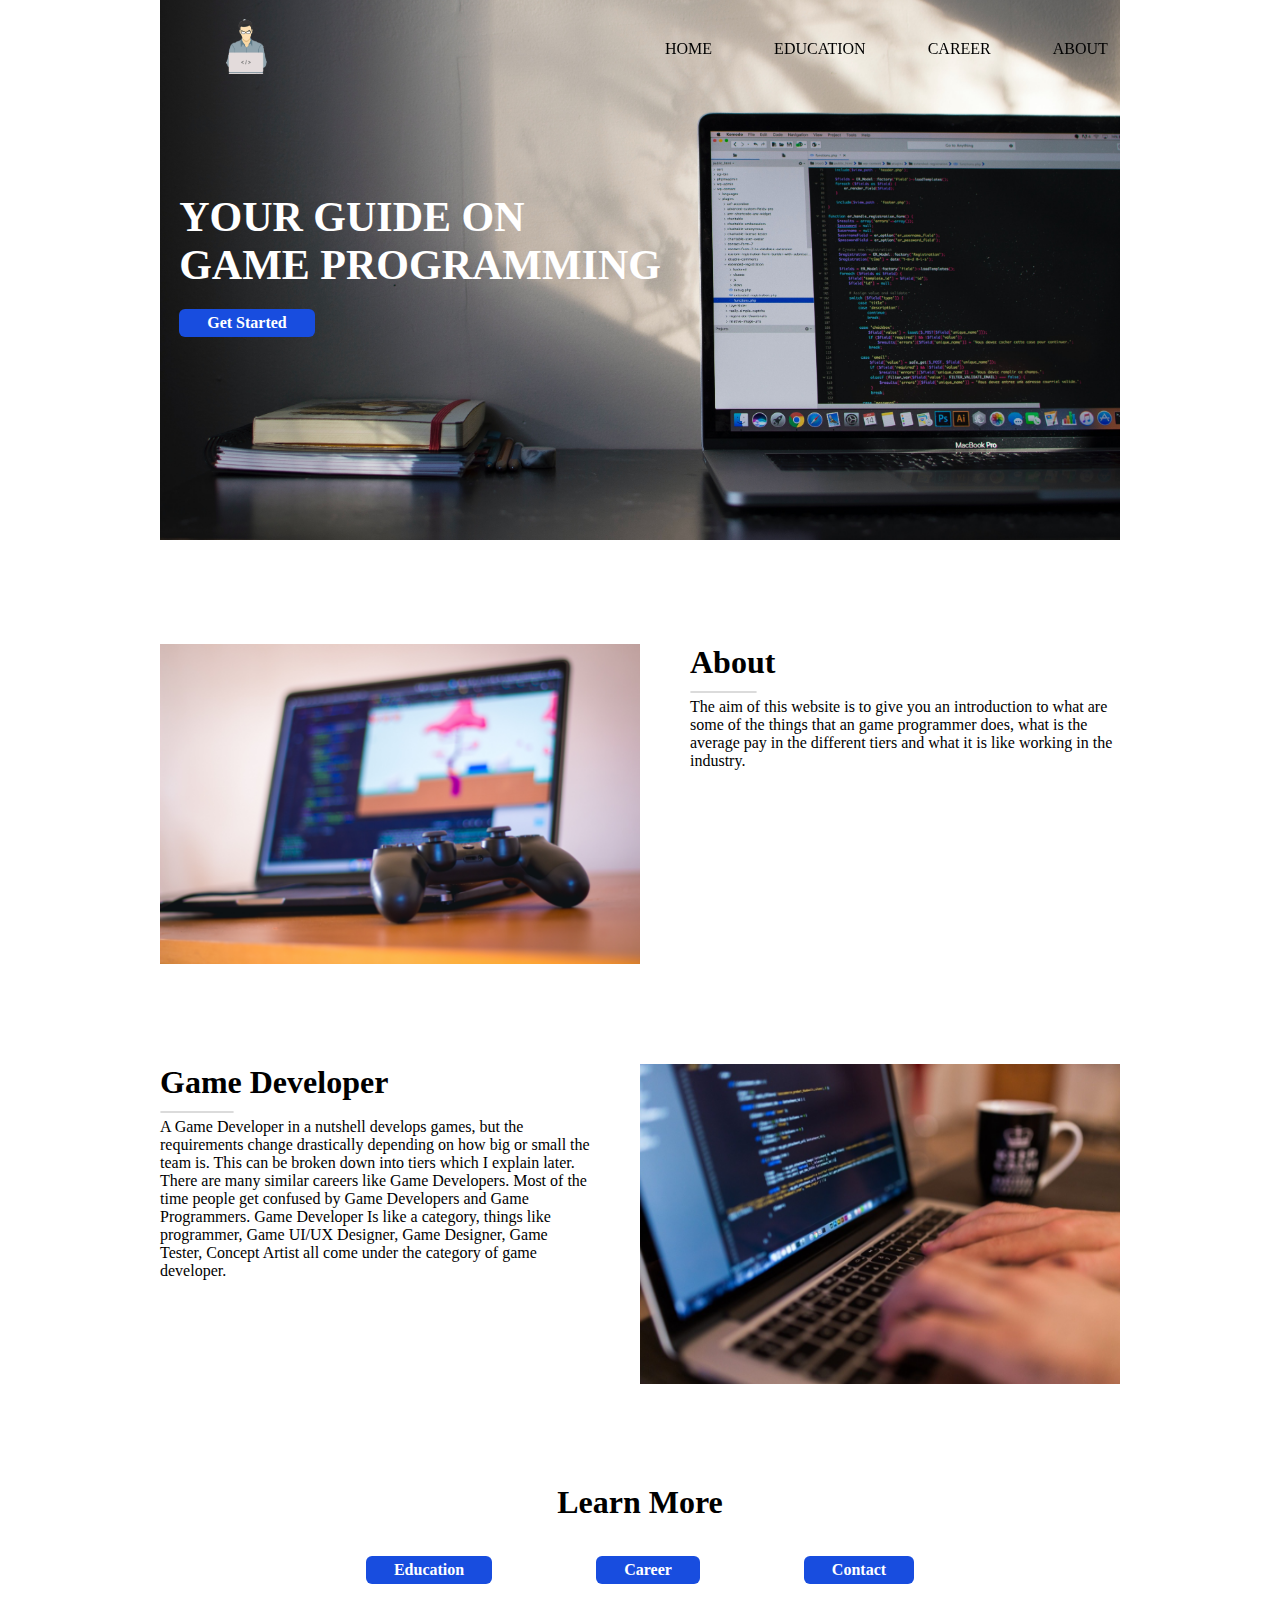
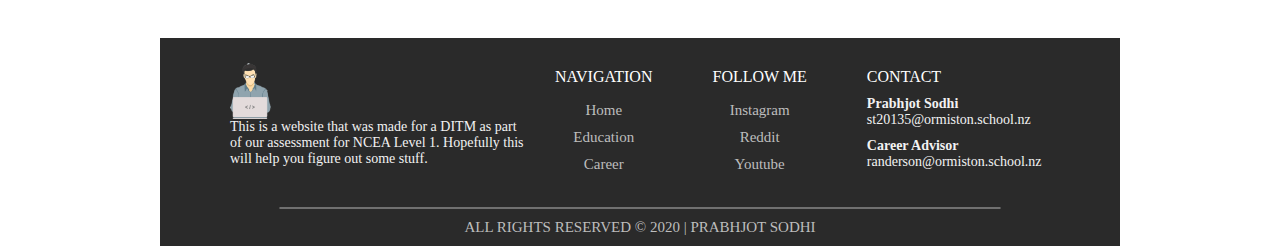
==== commit 23512573: "Full Release v1.0" ====
--- a/index.html
+++ b/index.html
@@ -8,35 +8,38 @@
 
     <!-- scripts/css -->
     <link href="./styles/main.css" rel="stylesheet" type="text/css">
+    <script src="./lib/main.js"></script>
 
 </head>
 <body>
 <div class="wrapper">                                                               <!-- css class for setting width of content based on the screen-->
     <!-- navbar setup -->
     <header>
-        <img src="./images/WebsiteLogo.png" class="logo">
-        <nav>
-            <a href="index.html">HOME</a>
-            <a href="./pages/education.html">EDUCATION</a>
-            <a href="./pages/careers.html">CAREER</a>
-            <a href="./pages/about.html">ABOUT</a>      
-        </nav>
+        <a href="./index.html">
+            <img src="./images/WebsiteLogo.png" class="logo" alt="">
+        </a>
+        <ul>
+            <li><a href="./index.html">HOME</a></li>
+            <li><a href="./pages/education.html">EDUCATION</a></li>
+            <li><a href="./pages/careers.html">CAREER</a></li>
+            <li><a href="./pages/about.html">ABOUT</a></li>
+        </ul>
     </header>
     
     <!-- hero image -->
     <div class="herotainer">
         <img src="./images/HeroImage.jpg" alt="Hero Image" style="width:100%;">
         <div class="herobox">
-            <h3 class="herotext">YOUR GUIDE ON
+            <h3 class="herotext" style="margin-bottom: 20px;">YOUR GUIDE ON
             <br>GAME PROGRAMMING
             </h3>
-            <button class="hbbutton"><a class="bbutton" href="#middle">Get Started</a></button>
+            <a class="bbutton" href="#middle">Get Started</a>
         </div>
     </div>
 
     <!-- section 1 -->
     <div class="flex" id="middle" style="padding-bottom: 100px;">
-        <img src="./images/hSection1Image.png" class="flex-section"> 
+        <img src="./images/hSection1Image.png" class="flex-section" alt=""> 
         <div class="flex-column flex-section" style="padding-left: 50px;">
             <h1>About</h1>
             <hr class="shr">
@@ -65,16 +68,16 @@
             Designer, Game Designer, Game Tester, Concept Artist
             all come under the category of game developer.</p>
         </div>
-        <img src="./images/hSection2Image.png" class="flex-section">
+        <img src="./images/hSection2Image.png" class="flex-section" alt="">
     </div>
     
     <!-- section 3 -->
     <div class="flex-column tcenter">
         <h1 class="tcenter">Learn More</h1>
-        <div class="learnbutton" style="padding-top: 15px; padding-bottom: 100px;">
-            <button class="hbbutton" style="margin-right: 50px;"><a class="bbutton" href="./pages/education.html">Education</a></button>
-            <button class="hbbutton" style="margin-right: 50px; margin-left: 50px;"><a class="bbutton" href="./pages/careers.html">Career</a></button>
-            <button class="hbbutton" style="margin-left: 50px;"><a class="bbutton" href="./pages/about.html">Contact</a></button>
+        <div class="learnbutton" style="padding-top: 35px; padding-bottom: 50px;">
+            <a class="bbutton" style="margin-right: 50px;" href="./pages/education.html">Education</a>
+            <a class="bbutton" style="margin-right: 50px; margin-left: 50px;" href="./pages/careers.html">Career</a>
+            <a class="bbutton" style="margin-left: 50px;" href="./pages/about.html">Contact</a>
         </div>
     </div>
 
@@ -82,7 +85,7 @@
     <div class="flex-column fback">
         <div class="flex-row">
             <div class="flex-column">
-                <img src="/images/WebsiteLogo.png" class="logo fpad">
+                <img src="./images/WebsiteLogo.png" class="logo fpad" alt="">
                 <p class="fpadt ftext" style="width:300px;">
                     This is a website that was made for a
                     DITM as part of our assessment for
@@ -91,21 +94,21 @@
             </div>
             <div class="flex-column tcenter fcolumn">
                 <p style="margin-bottom: 20px;">NAVIGATION</p>
-                <button class="footerbutton"><a href="./index.html">Home</a></button>
-                <button class="footerbutton"><a href="./pages/education.html">Education</a></button>
-                <button class="footerbutton"><a href="./pages/about.html">Career</a></button>
+                <a href="./index.html" class="footerbutton">Home</a>
+                <a href="./pages/education.html" class="footerbutton">Education</a>
+                <a href="./pages/about.html" class="footerbutton">Career</a>
             </div>
             <div class="flex-column tcenter fcolumn">
                 <p style="margin-bottom: 20px;">FOLLOW ME</p>
-                <button class="footerbutton"><a href="./index.html">Instagram</a></button>
-                <button class="footerbutton"><a href="./pages/education.html">Reddit</a></button>
-                <button class="footerbutton"><a href="./pages/about.html">Youtube</a></button>
+                <a href="https://www.instagram.com/prabhjotsodhi/" class="footerbutton">Instagram</a>
+                <a href="https://www.reddit.com/user/TacticCoconut" class="footerbutton">Reddit</a>
+                <a href="https://www.youtube.com/channel/UCZAr03A0Ybq6NTX9NuLmweQ" class="footerbutton">Youtube</a>
             </div>
             <div class="flex-column fcolumn">
-                <p style="margin-bottom: 1px;">CONTACT</p>
-                <p class="ftext" style="margin-bottom: -15px; font-weight: bold; color: #F2F2F2;">Prabhjot Sodhi</p>
-                <p class="ftext" style="margin-bottom: -5px; color: #F2F2F2;">st20135@ormiston.school.nz</p>
-                <p class="ftext" style="margin-bottom: -15px; font-weight: bold; color: #F2F2F2;">Career Advisor</p>
+                <p style="margin-bottom: 10px;">CONTACT</p>
+                <p class="ftext" style="margin-bottom: 0px; font-weight: bold; color: #F2F2F2;">Prabhjot Sodhi</p>
+                <p class="ftext" style="margin-bottom: 10px; color: #F2F2F2;">st20135@ormiston.school.nz</p>
+                <p class="ftext" style="margin-bottom: 0px; font-weight: bold; color: #F2F2F2;">Career Advisor</p>
                 <p class="ftext" style="color: #F2F2F2;">randerson@ormiston.school.nz</p>
             </div>
         </div>
--- a/styles/main.css
+++ b/styles/main.css
@@ -1,6 +1,8 @@
 * {
     font-family: 'Segoe UI';
     scroll-behavior: smooth;
+    margin-top: 0;
+    margin-bottom: 0;
 }
 
 /*--Sets the width of the website--*/
@@ -10,13 +12,35 @@
 }
 
 /*-- NavBar Classes --*/
+header {
+    position: fixed;
+    z-index: 1;
+    padding: 5px 50px;
+    display: flex;
+    justify-content: space-between;
+    align-items: center;
+    transition: .6s;
+    
+}
 .logo {                             /*--Logo Size Adjustments--*/
+    position: relative;
     width: 42px;
-}
-nav {                               /*--Navbar Text Position--*/
-    margin: 0;
-    padding: 0;
-    float: right;
+    transition: .6s;
+}
+header ul {                               /*--Navbar Text Position--*/
+    position: relative;
+    padding-left: 350px;
+    display: flex;
+    justify-content: center;
+    align-items: center;
+    list-style-type: none;
+}
+header ul li a {
+    position: relative;
+    margin: 0 15px;
+    text-decoration: none;
+    color: black;
+    display: inline-block;
 }
 a {                                 /*--Sets Hyperlink text Adjustments--*/
     display: inline-block;
@@ -25,7 +49,14 @@
     padding: 14px 16px;
     text-decoration: none;
 }
-
+.Sticky {
+    background-color: white;
+    padding: 0px 76px;
+    font-size: 75%;
+}
+.Sticky .logo {
+    width: 33px;
+}
 /*--Sets the Information In the Hero Image--*/
 .herotainer {
     position: relative;
@@ -35,7 +66,7 @@
 }
 .herobox {                              /*--Hero Image Adjustments--*/
     position: absolute;
-    top: 20%;
+    top: 30%;
     left: 2%;
 }
 .herotext {                             /*--Hero Text Adjustments--*/
@@ -86,9 +117,16 @@
 }
 .title {
     white-space: nowrap;
-    margin-bottom: -10px;
+    margin-bottom: 10px;
+    padding-top: 100px;
     font-weight: 600;
     font-size: 57px;
+}
+.formtext {
+    color: #333333;
+    text-align: left;
+    font-size: 20px;
+    font-weight: 500;
 }
 
 /*-- hr Classes --*/
@@ -102,15 +140,15 @@
     width: 15%;
     border-radius: 5px;
     margin-left: 0;
-    margin-top: -15px;
-    margin-bottom: -5px;
+    margin-top: 10px;
+    margin-bottom: 5px;
 }
 .chr {
     border: 1.5px solid #DBDBDB;
     width: 40%;
     border-radius: 5px;
     margin-top: -15px;
-    margin-bottom: -5px;
+    margin-bottom: 5px;
 }
 .vhr {
     border: 1.5px solid #FFFFFF;
@@ -122,6 +160,7 @@
 .fhr {
     border: 1px solid #707070;
     width: 75%;
+    margin-top: 20px;
     border-radius: 5px;
 }
 
@@ -143,15 +182,6 @@
     justify-content: center;
     align-items: center;
 }           
-.hbbutton {                      /*--FooterButton Class--*/
-    background-color: Transparent;
-    color: #BDBDBD;
-    background-repeat:no-repeat;
-    border: none;
-    cursor:pointer;
-    overflow: hidden;
-    outline:none;
-}
 .footerbutton {                      /*--FooterButton Class--*/
     background-color: Transparent;
     color: #BDBDBD;
@@ -160,6 +190,8 @@
     cursor:pointer;
     overflow: hidden;
     outline:none;
+    margin-top: -18px;
+    font-size: 15px;
 }
 .footerbutton a {                      /*--FooterButton Class--*/
     background-color: Transparent;
@@ -170,6 +202,7 @@
     overflow: hidden;
     outline:none;
     margin-top: -18px;
+    
 }
 .ftext {
     color: #F2F2F2;
@@ -180,7 +213,7 @@
     color: white;
 }
 .fpad {
-    padding: 30px 0px 0px 70px;
+    padding: 25px 0px 0px 70px;
 }
 .fpadt {
     padding: 0px 25px 0px 70px;
@@ -191,7 +224,8 @@
 }
 .fcopy {
     color: #BDBDBD;
-    margin-top: -5px;
+    margin-top: 10px;
+    margin-bottom: 10px;
     font-size: 15px;
 }
 
@@ -199,7 +233,7 @@
 .card {
     flex: 1 0 30%; 
     margin: 2%; 
-    padding: 0.5em 0;
+    padding: 2.5em 0;
     background-color: #F5F5F5;
     border-radius: 15px;
 }
@@ -226,10 +260,85 @@
     cursor:pointer;
     overflow: hidden;
     outline:none;
-    width: 115px;
-    height: 115px;
+    width: 82px;
+    height: 82px;
 }
 .social img {
     width: 100%;
     height: auto;
+}
+/*-- Form Classes --*/
+.formwrap {
+	position: relative;
+    width: 25%;
+    margin-left: 75px;
+}
+.formtitle {
+    margin-left: 75px;
+    font-weight: 600;
+}
+.formhr {
+    border: 1.5px solid #DBDBDB;
+    width: 15%;
+    border-radius: 5px;
+    margin-left: 75px;
+    margin-top: -15px;
+    margin-bottom: -5px;
+}
+.formwrap .forminput{
+    width: 100%;
+    margin-bottom: 10px;
+	outline: none;
+	border:none;
+	border-bottom: 1px solid #777;
+ 	box-shadow: none !important;
+}
+.formselect {
+    width: 100%;
+    margin-bottom: 10px;
+    padding-left: 5px;
+    padding-bottom: 5px;
+    font-size: 14px;
+    font-weight: 500;
+	outline: none;
+	border:none;
+	border-bottom: 1px solid #777;
+ 	box-shadow: none !important;
+}
+.formoption {
+    font-size: 13px;
+}
+.formarea {
+    max-width: 400px;
+    min-width: 400px;
+    max-height: 200px;
+    min-height: 200px;
+    font-size: 14px;
+    font-weight: 400;
+    resize: none;
+}
+textarea::-webkit-input-placeholder {
+    font-weight: 500;
+    color: black;
+    padding-left: 5px;
+}
+.formwrap .forminput:focus{
+	border-color: blue;
+	border-width: medium medium 2px;
+}
+.formwrap .formtext {
+	position: absolute;
+	pointer-events: none;
+	top: 18px;
+	left: 10px;
+    transition: 0.2s ease all;
+    font-size: 15px;
+    font-weight: 500;
+}
+.formwrap input:focus ~ .formtext,
+.formwrap input:not(:focus):valid ~ .formtext{
+	top: 0px;
+	left: 0px;
+	font-size: 13px;
+	opacity: 1;
 }